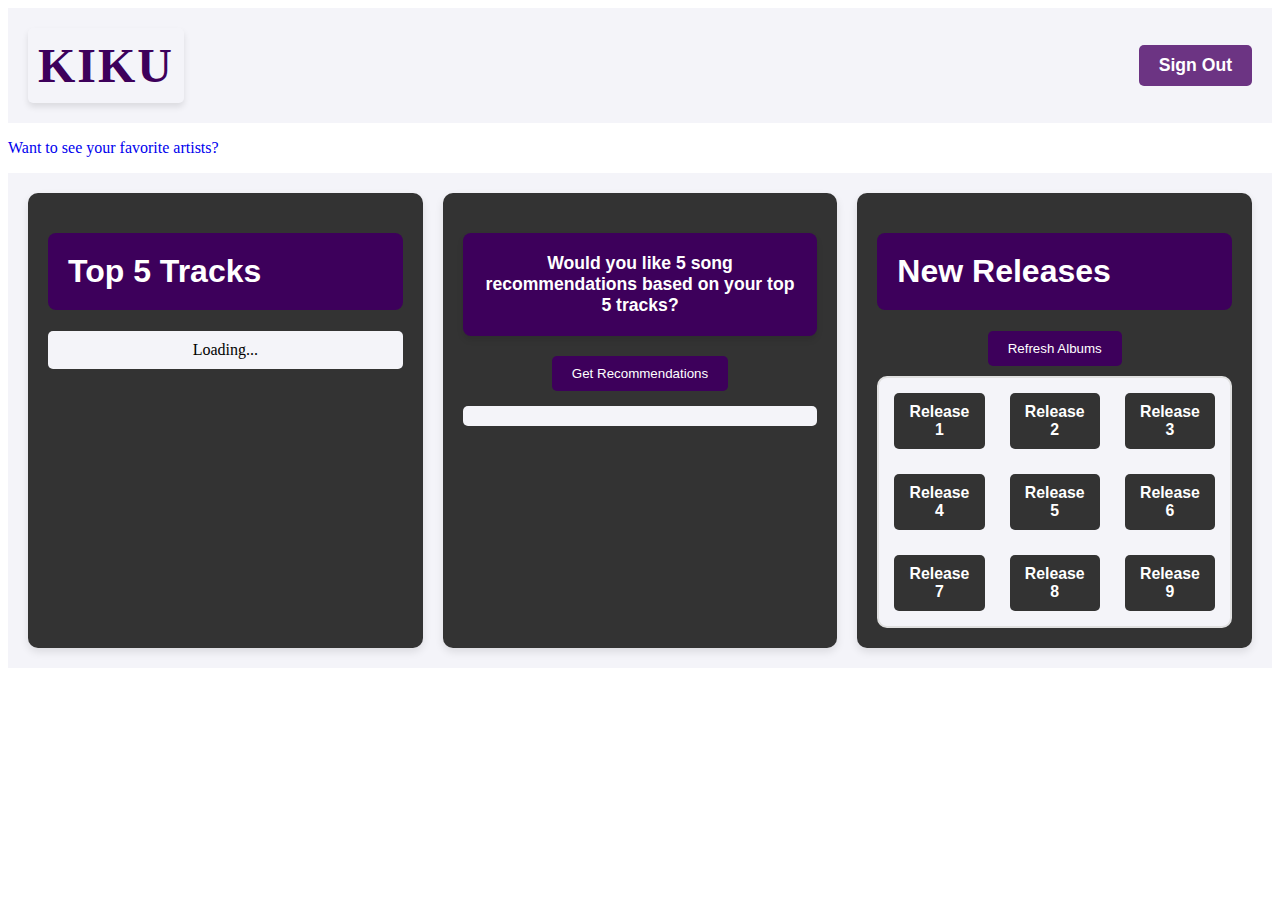
==== homePage.html @ f80cca95 "made changes to similar artist albums and added a button" ====
<!-- home.html -->
<!DOCTYPE html>
<html lang="en">
<head>
    <meta charset="UTF-8">
    <meta name="viewport" content="width=device-width, initial-scale=1.0">
    <title>Kiku</title>
    <link rel="stylesheet" href="style.css">
</head>
<body>
  <div class="header">
   
    <p id="website-name">Kiku</p>
    
    <button id="signout-btn">Sign Out</button>
  </div>
  
  <a href="home.html">
    <p id="concerts"> Want to see your favorite artists?</p>
  </a>
  
  <div id="main-container">
    <div id="tracks-block">
      <h1>Top 5 Tracks</h1>
      <div id="tracks">Loading...</div>
    </div>
  
    <div id="recommendation-block">
      <p id="recommend-text">Would you like 5 song recommendations based on your top 5 tracks?</p>
      <button id="recommend-button" onclick="getRecommendations()">Get Recommendations</button>
      <div id="recommendations"></div>
    </div>
  
    <div id="new-releases-block">
      <h1>New Releases</h1>
      <button id="refresh-albums-button">Refresh Albums</button>
      <div id="output">
        <!-- Example of new release items, each in a paragraph tag -->
        <p>Release 1</p>
        <p>Release 2</p>
        <p>Release 3</p>
        <p>Release 4</p>
        <p>Release 5</p>
        <p>Release 6</p>
        <p>Release 7</p>
        <p>Release 8</p>
        <p>Release 9</p>
        <!-- Add more releases here as needed -->
      </div>
    </div>
  </div>
  

    <script src="index.js" type="module"></script>
</body>
</html>
---- style.css ----
/* Container to hold all blocks */
#main-container {
  display: flex;
  justify-content: space-between;  /* Distribute content evenly */
  flex-wrap: wrap;  /* Allow wrapping on smaller screens */
  gap: 20px;  /* Space between each section */
  padding: 20px;
  background-color: #F4F4F9;
}

/* Style for each block inside the container */
#tracks-block, #recommendation-block, #new-releases-block {
  flex: 1;
  min-width: 300px; /* Minimum width for each block */
  padding: 20px;
  background-color: #333;
  border-radius: 10px;
  box-shadow: 0 4px 8px rgba(0, 0, 0, 0.1);
}

/* Title for each section */
#tracks-block h1, #recommendation-block h1, #new-releases-block h1, #recommendation-block p {
  background-color: #3D005B; /* Dark purple background to match theme */
  padding: 20px;
  border-radius: 8px;
  color: #FFFFFF; /* White text for readability */
  font-family: Arial, sans-serif;
  margin-top: 20px;
}

/* Style for the tracks list */
#tracks {
  padding: 10px;
  background-color: #F4F4F9;
  border-radius: 5px;
  text-align: center;
}

#tracks .track-item {
  font-family: Arial, sans-serif;
  font-weight: 600;
  display: flex;
  align-items: center;
  margin-bottom: 10px;
  padding: 10px 0;
  color: #3D005B; 
  border-bottom: 1px solid #6C3483; /* Optional divider color */
}

.track-number {
  font-size: 2em;
  font-weight: bold;
  color: #333; 
  width: 30px;
  text-align: center;
  margin-right: 15px;
}

/* Style for the album images */
.album-image {
  width: 40px;  /* Smaller width */
  height: 40px; /* Smaller height */
  margin-right: 10px; /* Space between the image and the track info */
  object-fit: cover;  /* Ensures the image keeps its aspect ratio */
}


/* Style for the recommendation block */
#recommendation-block p {
  font-size: 1.1em;
  color: #fff;
  text-align: center;
}

#recommend-text {
  font-size: 1.2em; 
  font-weight: bold; 
  text-align: center;  
  margin: 20px 0;  
  padding: 10px;  
  background-color: #3D005B; 
  border-radius: 5px;  
  box-shadow: 0 4px 6px rgba(0, 0, 0, 0.1); 
}

#recommend-button {
  display: block;
  margin: 10px auto;
  padding: 10px 20px;
  background-color: #3D005B;
  color: white;
  border: none;
  border-radius: 5px;
  cursor: pointer;
}

#recommend-button:hover {
  background-color: #5C0063;
}

#refresh-albums-button{
  display: block;
  margin: 10px auto;
  padding: 10px 20px;
  background-color: #3D005B;
  color: white;
  border: none;
  border-radius: 5px;
  cursor: pointer;
}

#recommend-button:hover {
  background-color: #5C0063;
}


#recommendations {
  margin-top: 15px;
  background-color: #F4F4F9;
  padding: 10px;
  border-radius: 5px;
  text-align: center;
}

#recommendations .recommendation-item {
  display: flex;
  align-items: center;
  margin-bottom: 10px;
  padding: 10px 0;
  border-bottom: 1px solid #6C3483; /* Optional divider color */
}

.recommendation-number {
  font-size: 2em;
  font-weight: bold;
  color: #333; /* Bright green for recommendation numbers */
  width: 30px;
  text-align: center;
  margin-right: 15px;
}

.recommendation-info {
  font-size: 1.2em;
  font-weight: bold;
  color: #3D005B; /* Adjust the color of the text */
}

/* Style for the new releases section */
#output {
  background-color: #F4F4F9;
  border: 2px solid #E0E0E0;
  border-radius: 10px;
  padding: 10px;
  text-align: center;
  font-size: 1.1em;
  color: #3D005B;
  
  /* Use Flexbox to arrange items */
  display: flex;
  flex-wrap: wrap;
  justify-content: space-evenly;
  gap: 15px; /* Adds space between items */
}

/* Style individual new releases */
#output p {
  font-family: Arial, sans-serif;
  font-size: 0.9em;  /* Smaller font size */
  color: #fff;
  margin: 5px;  /* Reduced margin for a tighter layout */
  font-weight: bold;
  
  /* Each release will take up one-third of the container width */
  flex-basis: calc(33.33% - 20px);  /* Adjusted for spacing between items */
  box-sizing: border-box;
  text-align: center;
  padding: 10px;
  border-radius: 5px;  /* Optional: rounded corners for each item */
  background-color: #333;  /* Background color for each release */
}

/* Optional: Style the album image within each release item */
#output img {
  width: 80%;  /* Makes the image smaller */
  height: auto;
  object-fit: cover;  /* Ensure the image covers the area */
  border-radius: 5px;  /* Optional: rounded corners for images */
  margin-bottom: 10px;  /* Adds space between the image and the text */
}

/* Style for the sign-out button */
/* Style for the header container */
.header {
  display: flex;               /* Set display to flex to align items in a row */
  justify-content: space-between;  /* Space out items - pushes the sign out button to the right */
  align-items: center;         /* Vertically center items */
  padding: 20px;               /* Padding around the header */
  background-color: #F4F4F9;   /* Background color for the header */
}

/* Style for the website name */
#website-name {
  font-size: 3em;  
  font-weight: bold;
  color: #3D005B;
  text-transform: uppercase;
  letter-spacing: 2px;
  margin: 0;   /* Remove margin */
}

/* Style for the sign out button */
#signout-btn {
  font-size: 1.1em;
  font-weight: bold;
  color: #fff;
  background-color: #6C3483; /* Purple button */
  border: none;
  padding: 10px 20px;
  border-radius: 5px;
  cursor: pointer;
}

#signout-btn:hover {
  background-color: #6C3483;  /* Lighter purple on hover */
}

#signout-btn:focus {
  outline: none;  /* Remove default outline when focused */
}


#website-name {
  font-size: 3em;  
  font-weight: bold;
  color: #3D005B;
  text-transform: uppercase;
  letter-spacing: 2px;
  margin: 0;
  text-align: left;
  padding: 10px;
  background-color: #F4F4F9;
  border-radius: 5px;
  box-shadow: 0 4px 6px rgba(0, 0, 0, 0.1);
  cursor: pointer;  
  text-decoration: none; 
}

a {
  text-decoration: none;  
}

#website-name:hover {
  color: #6C3483;  
  cursor: pointer; 
}
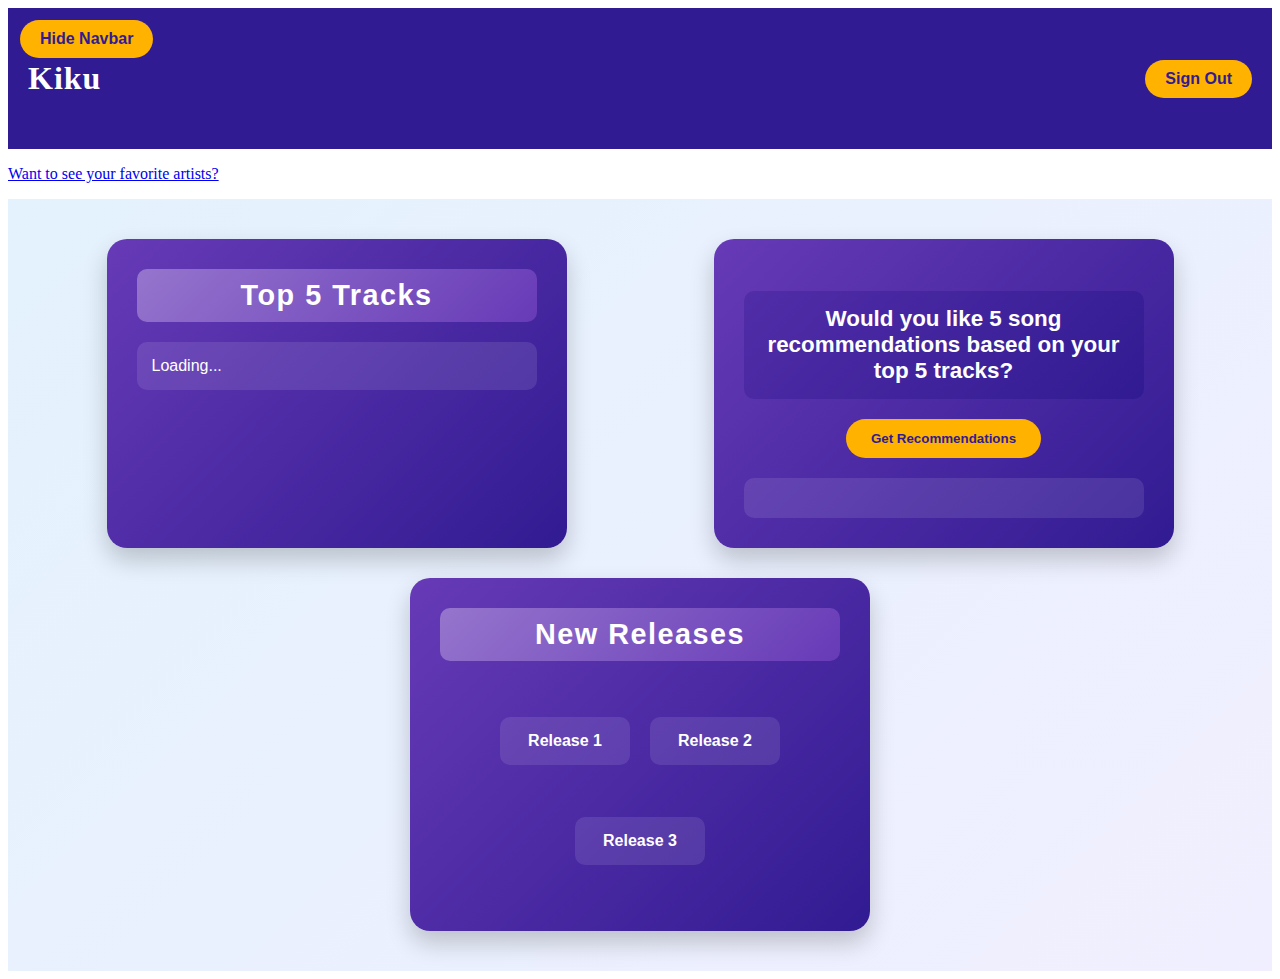
==== commit 0f178cc7: "css/navbar completed" ====
--- a/homePage.html
+++ b/homePage.html
@@ -1,22 +1,23 @@
-<!-- home.html -->
 <!DOCTYPE html>
 <html lang="en">
 <head>
     <meta charset="UTF-8">
     <meta name="viewport" content="width=device-width, initial-scale=1.0">
-    <title>Kiku</title>
+    <title>Your Spotify Top Tracks</title>
     <link rel="stylesheet" href="style.css">
 </head>
 <body>
-  <div class="header">
-   
+  <!-- Navbar with toggle functionality -->
+  <div id="navbar" class="header">
     <p id="website-name">Kiku</p>
-    
     <button id="signout-btn">Sign Out</button>
   </div>
   
+  <!-- Toggle button for the navbar -->
+  <button id="toggle-navbar-btn">Hide Navbar</button>
+
   <a href="home.html">
-    <p id="concerts"> Want to see your favorite artists?</p>
+    <p id="concerts">Want to see your favorite artists?</p>
   </a>
   
   <div id="main-container">
@@ -33,24 +34,14 @@
   
     <div id="new-releases-block">
       <h1>New Releases</h1>
-      <button id="refresh-albums-button">Refresh Albums</button>
       <div id="output">
-        <!-- Example of new release items, each in a paragraph tag -->
         <p>Release 1</p>
         <p>Release 2</p>
         <p>Release 3</p>
-        <p>Release 4</p>
-        <p>Release 5</p>
-        <p>Release 6</p>
-        <p>Release 7</p>
-        <p>Release 8</p>
-        <p>Release 9</p>
-        <!-- Add more releases here as needed -->
       </div>
     </div>
   </div>
-  
 
-    <script src="index.js" type="module"></script>
+  <script src="index.js" type="module"></script>
 </body>
 </html>
--- a/style.css
+++ b/style.css
@@ -1,259 +1,197 @@
-/* Container to hold all blocks */
+/* Main Container */
 #main-container {
   display: flex;
-  justify-content: space-between;  /* Distribute content evenly */
-  flex-wrap: wrap;  /* Allow wrapping on smaller screens */
-  gap: 20px;  /* Space between each section */
-  padding: 20px;
-  background-color: #F4F4F9;
+  justify-content: space-around;
+  flex-wrap: wrap;
+  gap: 30px;
+  padding: 40px;
+  background: linear-gradient(135deg, #E3F2FD, #F1EFFF); /* Light gradient background */
 }
 
-/* Style for each block inside the container */
+/* Card Style for each section */
 #tracks-block, #recommendation-block, #new-releases-block {
   flex: 1;
-  min-width: 300px; /* Minimum width for each block */
-  padding: 20px;
-  background-color: #333;
-  border-radius: 10px;
-  box-shadow: 0 4px 8px rgba(0, 0, 0, 0.1);
+  min-width: 320px;
+  max-width: 400px;
+  padding: 30px;
+  background: linear-gradient(135deg, #673AB7, #311B92); /* Deep gradient background */
+  border-radius: 20px;
+  box-shadow: 0 12px 24px rgba(0, 0, 0, 0.2);
+  color: #FFFFFF;
+  font-family: 'Poppins', sans-serif; /* Modern font choice */
+  transition: transform 0.3s ease;
 }
 
-/* Title for each section */
-#tracks-block h1, #recommendation-block h1, #new-releases-block h1, #recommendation-block p {
-  background-color: #3D005B; /* Dark purple background to match theme */
-  padding: 20px;
-  border-radius: 8px;
-  color: #FFFFFF; /* White text for readability */
-  font-family: Arial, sans-serif;
-  margin-top: 20px;
+#tracks-block:hover, #recommendation-block:hover, #new-releases-block:hover {
+  transform: scale(1.05); /* Slightly enlarge on hover */
 }
 
-/* Style for the tracks list */
+/* Titles */
+#tracks-block h1, #recommendation-block h1, #new-releases-block h1 {
+  text-align: center;
+  font-size: 1.8em;
+  margin-top: 0;
+  margin-bottom: 20px;
+  color: #FFF;
+  font-weight: bold;
+  letter-spacing: 1.5px;
+  padding: 10px 0;
+  background: linear-gradient(135deg, #9575CD, #673AB7);
+  border-radius: 10px;
+}
+
+/* Tracks List */
 #tracks {
-  padding: 10px;
-  background-color: #F4F4F9;
-  border-radius: 5px;
-  text-align: center;
+  padding: 15px;
+  background-color: rgba(255, 255, 255, 0.1); /* Slightly transparent background */
+  border-radius: 10px;
 }
 
 #tracks .track-item {
-  font-family: Arial, sans-serif;
-  font-weight: 600;
   display: flex;
   align-items: center;
   margin-bottom: 10px;
-  padding: 10px 0;
-  color: #3D005B; 
-  border-bottom: 1px solid #6C3483; /* Optional divider color */
+  padding: 15px;
+  color: #FFC107;
+  font-weight: bold;
+  background-color: rgba(255, 255, 255, 0.05); /* Transparent track background */
+  border-radius: 10px;
+  transition: background-color 0.3s ease;
+}
+
+#tracks .track-item:hover {
+  background-color: rgba(255, 255, 255, 0.15);
 }
 
 .track-number {
-  font-size: 2em;
+  font-size: 1.8em;
   font-weight: bold;
-  color: #333; 
-  width: 30px;
+  width: 40px;
   text-align: center;
-  margin-right: 15px;
+  margin-right: 20px;
+  color: #FFF;
 }
 
-/* Style for the album images */
+/* Album Image */
 .album-image {
-  width: 40px;  /* Smaller width */
-  height: 40px; /* Smaller height */
-  margin-right: 10px; /* Space between the image and the track info */
-  object-fit: cover;  /* Ensures the image keeps its aspect ratio */
+  width: 50px;
+  height: 50px;
+  margin-right: 15px;
+  object-fit: cover;
+  border-radius: 50%; /* Circle images */
+  border: 2px solid #FFC107;
 }
 
-
-/* Style for the recommendation block */
-#recommendation-block p {
-  font-size: 1.1em;
-  color: #fff;
+/* Recommendation Block */
+#recommend-text {
+  font-size: 1.4em;
+  font-weight: bold;
+  padding: 15px;
+  background: linear-gradient(135deg, #512DA8, #311B92);
+  color: #FFF;
   text-align: center;
-}
-
-#recommend-text {
-  font-size: 1.2em; 
-  font-weight: bold; 
-  text-align: center;  
-  margin: 20px 0;  
-  padding: 10px;  
-  background-color: #3D005B; 
-  border-radius: 5px;  
-  box-shadow: 0 4px 6px rgba(0, 0, 0, 0.1); 
+  border-radius: 10px;
+  margin-bottom: 20px;
 }
 
 #recommend-button {
   display: block;
-  margin: 10px auto;
-  padding: 10px 20px;
-  background-color: #3D005B;
-  color: white;
+  width: fit-content;
+  padding: 12px 25px;
+  background: #FFB300;
+  color: #311B92;
+  font-weight: bold;
   border: none;
-  border-radius: 5px;
+  border-radius: 50px;
   cursor: pointer;
+  margin: 0 auto;
+  transition: background-color 0.3s ease;
 }
 
 #recommend-button:hover {
-  background-color: #5C0063;
+  background-color: #FFCA28;
 }
 
-#refresh-albums-button{
-  display: block;
-  margin: 10px auto;
-  padding: 10px 20px;
-  background-color: #3D005B;
-  color: white;
-  border: none;
-  border-radius: 5px;
-  cursor: pointer;
+#recommendations {
+  margin-top: 20px;
+  padding: 20px;
+  background-color: rgba(255, 255, 255, 0.1);
+  border-radius: 10px;
 }
 
-#recommend-button:hover {
-  background-color: #5C0063;
+/* New Releases Section */
+#output {
+  display: flex;
+  flex-wrap: wrap;
+  justify-content: center;
+  gap: 20px;
+  padding: 20px;
 }
 
-
-#recommendations {
-  margin-top: 15px;
-  background-color: #F4F4F9;
-  padding: 10px;
-  border-radius: 5px;
+#output p {
+  flex-basis: calc(33.33% - 20px);
+  padding: 15px;
+  border-radius: 10px;
+  background: rgba(255, 255, 255, 0.1);
+  color: #FFF;
+  font-weight: bold;
   text-align: center;
+  transition: transform 0.3s ease;
 }
 
-#recommendations .recommendation-item {
-  display: flex;
-  align-items: center;
-  margin-bottom: 10px;
-  padding: 10px 0;
-  border-bottom: 1px solid #6C3483; /* Optional divider color */
+#output p:hover {
+  transform: scale(1.05);
 }
 
-.recommendation-number {
+/* Header and Sign-out Button */
+.header {
+  display: flex;
+  justify-content: space-between;
+  align-items: center;
+  padding: 20px;
+  background-color: #311B92;
+}
+
+#website-name {
   font-size: 2em;
   font-weight: bold;
-  color: #333; /* Bright green for recommendation numbers */
-  width: 30px;
-  text-align: center;
-  margin-right: 15px;
+  color: #FFF;
+  letter-spacing: 1px;
 }
 
-.recommendation-info {
-  font-size: 1.2em;
-  font-weight: bold;
-  color: #3D005B; /* Adjust the color of the text */
-}
-
-/* Style for the new releases section */
-#output {
-  background-color: #F4F4F9;
-  border: 2px solid #E0E0E0;
-  border-radius: 10px;
-  padding: 10px;
-  text-align: center;
-  font-size: 1.1em;
-  color: #3D005B;
-  
-  /* Use Flexbox to arrange items */
-  display: flex;
-  flex-wrap: wrap;
-  justify-content: space-evenly;
-  gap: 15px; /* Adds space between items */
-}
-
-/* Style individual new releases */
-#output p {
-  font-family: Arial, sans-serif;
-  font-size: 0.9em;  /* Smaller font size */
-  color: #fff;
-  margin: 5px;  /* Reduced margin for a tighter layout */
-  font-weight: bold;
-  
-  /* Each release will take up one-third of the container width */
-  flex-basis: calc(33.33% - 20px);  /* Adjusted for spacing between items */
-  box-sizing: border-box;
-  text-align: center;
-  padding: 10px;
-  border-radius: 5px;  /* Optional: rounded corners for each item */
-  background-color: #333;  /* Background color for each release */
-}
-
-/* Optional: Style the album image within each release item */
-#output img {
-  width: 80%;  /* Makes the image smaller */
-  height: auto;
-  object-fit: cover;  /* Ensure the image covers the area */
-  border-radius: 5px;  /* Optional: rounded corners for images */
-  margin-bottom: 10px;  /* Adds space between the image and the text */
-}
-
-/* Style for the sign-out button */
-/* Style for the header container */
-.header {
-  display: flex;               /* Set display to flex to align items in a row */
-  justify-content: space-between;  /* Space out items - pushes the sign out button to the right */
-  align-items: center;         /* Vertically center items */
-  padding: 20px;               /* Padding around the header */
-  background-color: #F4F4F9;   /* Background color for the header */
-}
-
-/* Style for the website name */
-#website-name {
-  font-size: 3em;  
-  font-weight: bold;
-  color: #3D005B;
-  text-transform: uppercase;
-  letter-spacing: 2px;
-  margin: 0;   /* Remove margin */
-}
-
-/* Style for the sign out button */
 #signout-btn {
-  font-size: 1.1em;
-  font-weight: bold;
-  color: #fff;
-  background-color: #6C3483; /* Purple button */
+  font-size: 1em;
+  color: #311B92;
+  background-color: #FFB300;
   border: none;
   padding: 10px 20px;
-  border-radius: 5px;
+  border-radius: 50px;
+  font-weight: bold;
   cursor: pointer;
+  transition: background-color 0.3s ease;
 }
 
 #signout-btn:hover {
-  background-color: #6C3483;  /* Lighter purple on hover */
+  background-color: #FFCA28;
 }
 
-#signout-btn:focus {
-  outline: none;  /* Remove default outline when focused */
+/* Toggle Navbar Button */
+#toggle-navbar-btn {
+  position: fixed;
+  top: 20px; /* Position near the top */
+  left: 20px; /* Position near the left */
+  z-index: 1001;
+  font-size: 1em;
+  color: #311B92;
+  background-color: #FFB300;
+  border: none;
+  padding: 10px 20px;
+  border-radius: 50px;
+  font-weight: bold;
+  cursor: pointer;
+  transition: background-color 0.3s ease;
 }
 
-
-#website-name {
-  font-size: 3em;  
-  font-weight: bold;
-  color: #3D005B;
-  text-transform: uppercase;
-  letter-spacing: 2px;
-  margin: 0;
-  text-align: left;
-  padding: 10px;
-  background-color: #F4F4F9;
-  border-radius: 5px;
-  box-shadow: 0 4px 6px rgba(0, 0, 0, 0.1);
-  cursor: pointer;  
-  text-decoration: none; 
+#toggle-navbar-btn:hover {
+  background-color: #FFCA28;
 }
-
-a {
-  text-decoration: none;  
-}
-
-#website-name:hover {
-  color: #6C3483;  
-  cursor: pointer; 
-}
-
-
-
-
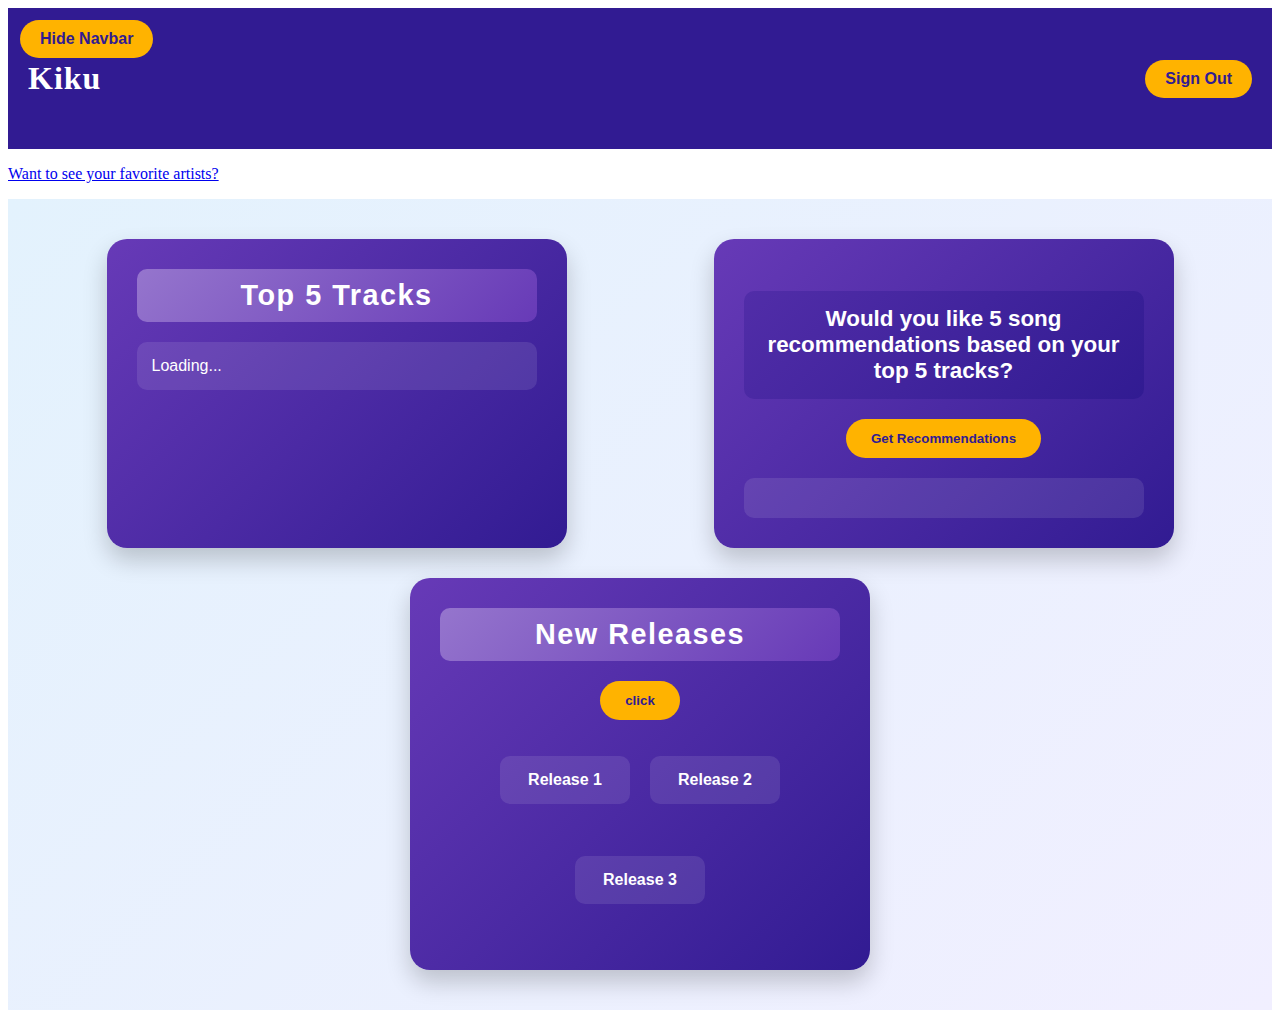
==== commit 89b481ef: "fixing" ====
--- a/homePage.html
+++ b/homePage.html
@@ -34,6 +34,7 @@
   
     <div id="new-releases-block">
       <h1>New Releases</h1>
+      <button id="refresh-albums-button">click</button>
       <div id="output">
         <p>Release 1</p>
         <p>Release 2</p>
--- a/style.css
+++ b/style.css
@@ -112,6 +112,24 @@
   background-color: #FFCA28;
 }
 
+#refresh-albums-button {
+  display: block;
+  width: fit-content;
+  padding: 12px 25px;
+  background: #FFB300;
+  color: #311B92;
+  font-weight: bold;
+  border: none;
+  border-radius: 50px;
+  cursor: pointer;
+  margin: 0 auto;
+  transition: background-color 0.3s ease;
+}
+
+#refresh-albums-button:hover {
+  background-color: #FFCA28;
+}
+
 #recommendations {
   margin-top: 20px;
   padding: 20px;
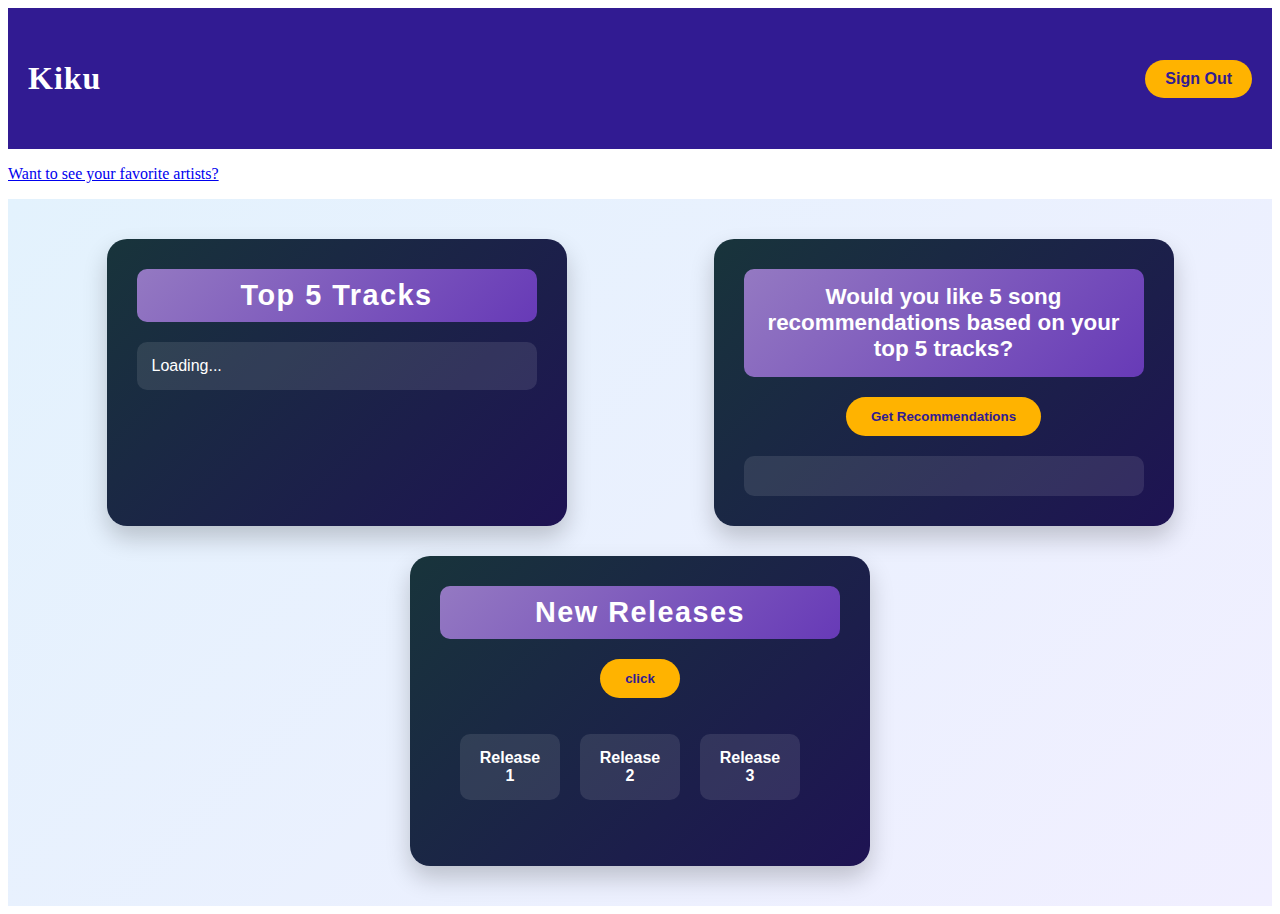
==== commit edde0e1d: "changing colors in css" ====
--- a/homePage.html
+++ b/homePage.html
@@ -14,7 +14,6 @@
   </div>
   
   <!-- Toggle button for the navbar -->
-  <button id="toggle-navbar-btn">Hide Navbar</button>
 
   <a href="home.html">
     <p id="concerts">Want to see your favorite artists?</p>
--- a/style.css
+++ b/style.css
@@ -14,7 +14,7 @@
   min-width: 320px;
   max-width: 400px;
   padding: 30px;
-  background: linear-gradient(135deg, #673AB7, #311B92); /* Deep gradient background */
+  background: linear-gradient(135deg, #18343b, #1e1353); /* Deep gradient background */
   border-radius: 20px;
   box-shadow: 0 12px 24px rgba(0, 0, 0, 0.2);
   color: #FFFFFF;
@@ -36,7 +36,7 @@
   font-weight: bold;
   letter-spacing: 1.5px;
   padding: 10px 0;
-  background: linear-gradient(135deg, #9575CD, #673AB7);
+  background: linear-gradient(135deg, #9479c2, #673AB7);
   border-radius: 10px;
 }
 
@@ -71,6 +71,8 @@
   margin-right: 20px;
   color: #FFF;
 }
+
+
 
 /* Album Image */
 .album-image {
@@ -87,10 +89,11 @@
   font-size: 1.4em;
   font-weight: bold;
   padding: 15px;
-  background: linear-gradient(135deg, #512DA8, #311B92);
-  color: #FFF;
-  text-align: center;
-  border-radius: 10px;
+  background: linear-gradient(135deg, #9479c2, #673AB7);
+  color: #FFF;
+  text-align: center;
+  border-radius: 10px;
+  margin-top: 0;
   margin-bottom: 20px;
 }
 
@@ -139,15 +142,19 @@
 
 /* New Releases Section */
 #output {
-  display: flex;
-  flex-wrap: wrap;
-  justify-content: center;
-  gap: 20px;
-  padding: 20px;
+  display: flex; /* Use Flexbox to arrange items horizontally */
+  flex-direction: row; /* Ensure the items are in a row */
+  justify-content: flex-start; /* Align items to the left, you can change this to center or space-between if needed */
+  gap: 20px; /* Optional: Adds space between items */
+  overflow-x: auto; /* Optional: Adds horizontal scrolling if there are too many items to fit */
+  padding: 20px; /* Optional: Adds padding around the container */
+  height: auto;
+  width: auto;
 }
 
 #output p {
   flex-basis: calc(33.33% - 20px);
+  box-sizing: border-box;
   padding: 15px;
   border-radius: 10px;
   background: rgba(255, 255, 255, 0.1);
@@ -192,24 +199,3 @@
 #signout-btn:hover {
   background-color: #FFCA28;
 }
-
-/* Toggle Navbar Button */
-#toggle-navbar-btn {
-  position: fixed;
-  top: 20px; /* Position near the top */
-  left: 20px; /* Position near the left */
-  z-index: 1001;
-  font-size: 1em;
-  color: #311B92;
-  background-color: #FFB300;
-  border: none;
-  padding: 10px 20px;
-  border-radius: 50px;
-  font-weight: bold;
-  cursor: pointer;
-  transition: background-color 0.3s ease;
-}
-
-#toggle-navbar-btn:hover {
-  background-color: #FFCA28;
-}
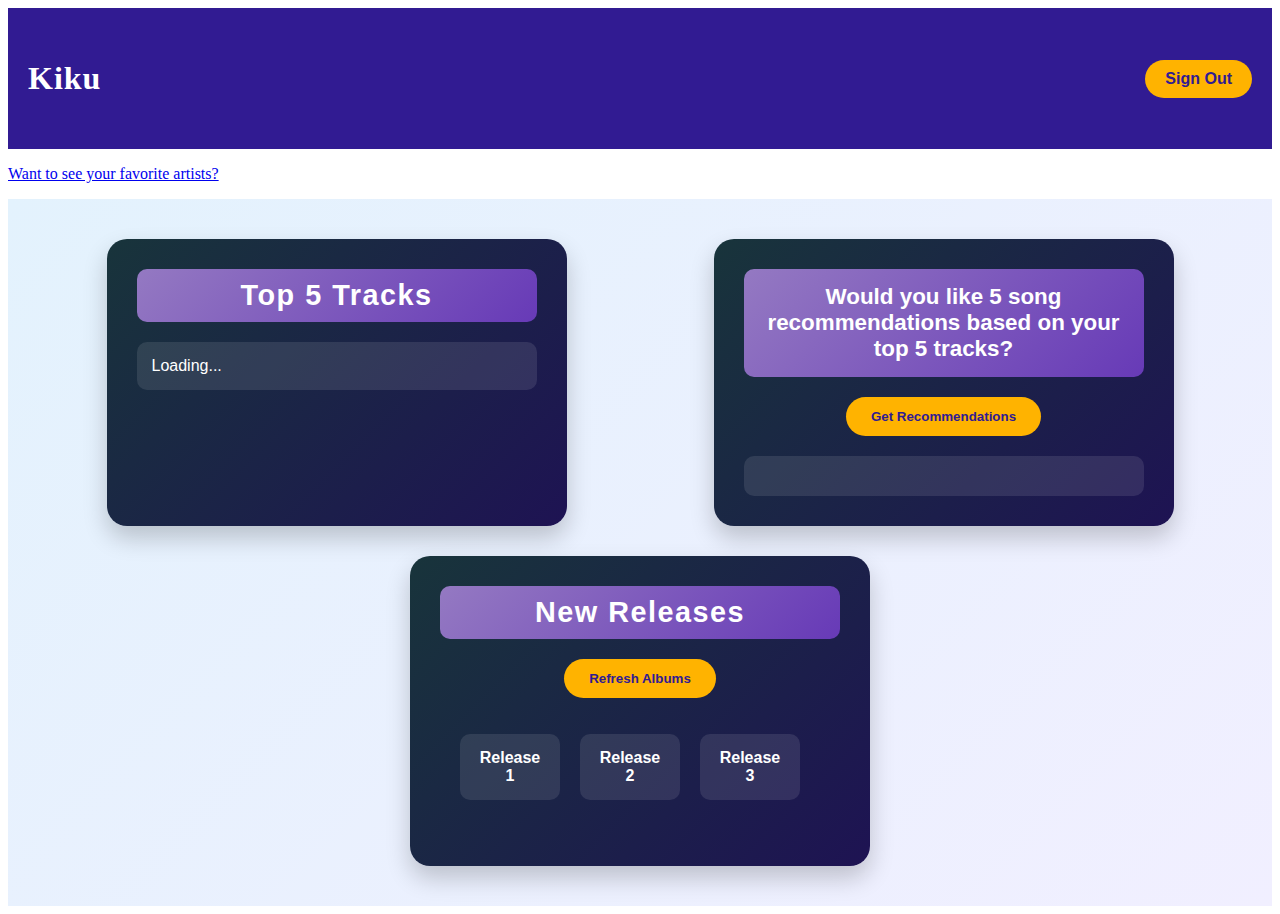
==== commit 227ff251: "change name of button" ====
--- a/homePage.html
+++ b/homePage.html
@@ -33,7 +33,7 @@
   
     <div id="new-releases-block">
       <h1>New Releases</h1>
-      <button id="refresh-albums-button">click</button>
+      <button id="refresh-albums-button">Refresh Albums</button>
       <div id="output">
         <p>Release 1</p>
         <p>Release 2</p>
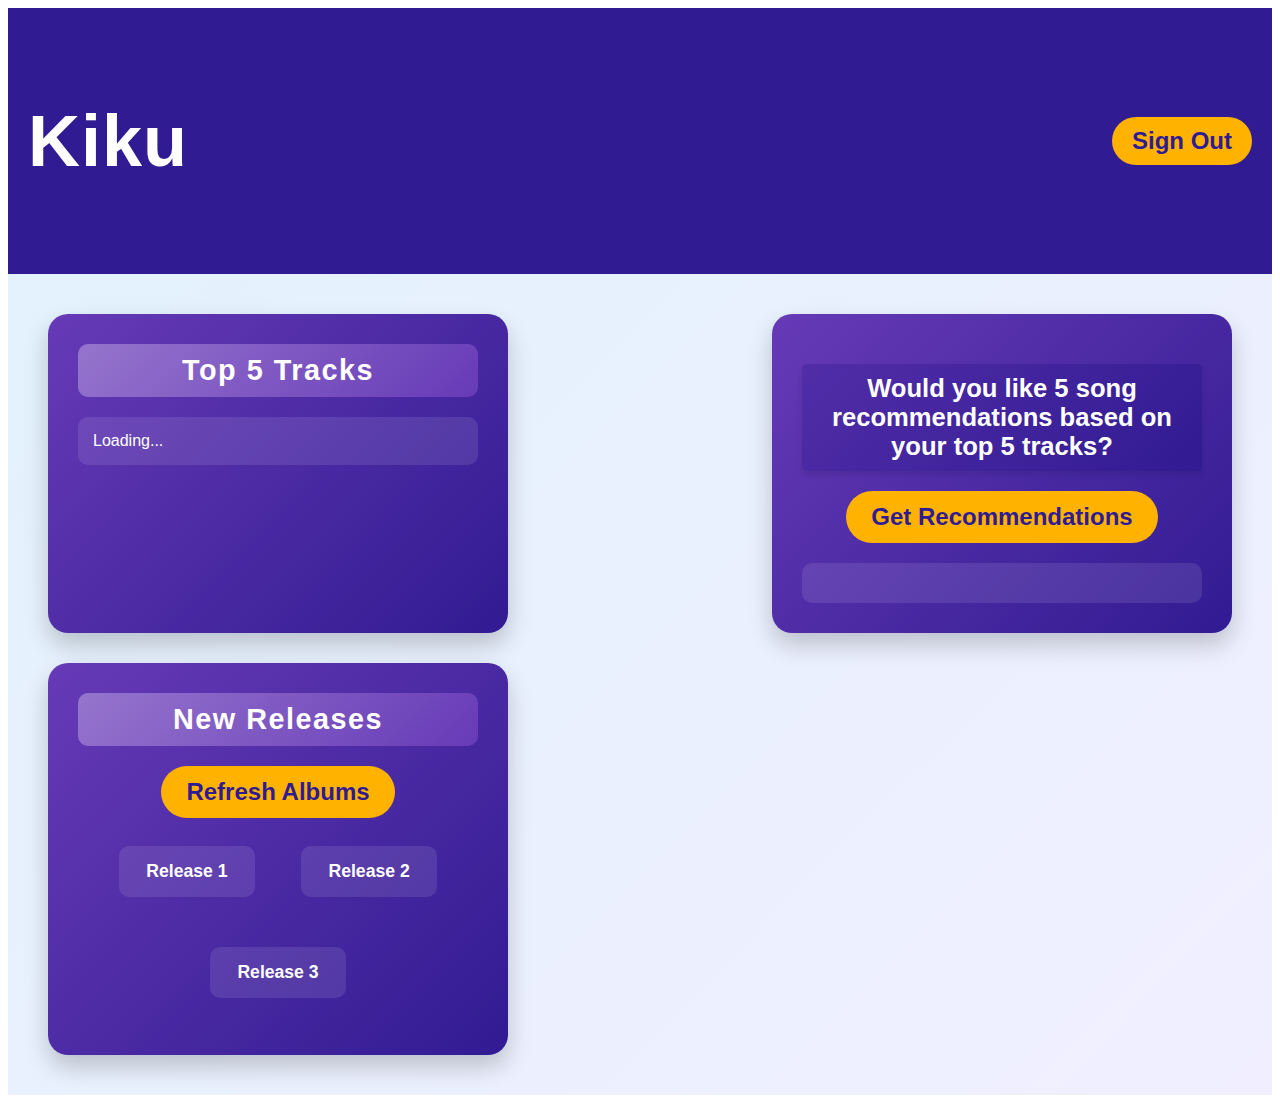
==== commit c5ab3be3: "updated styling" ====
--- a/homePage.html
+++ b/homePage.html
@@ -14,10 +14,11 @@
   </div>
   
   <!-- Toggle button for the navbar -->
+  <!-- <button id="toggle-navbar-btn">Hide Navbar</button> -->
 
-  <a href="home.html">
+ <!-- <a href="home.html">
     <p id="concerts">Want to see your favorite artists?</p>
-  </a>
+  </a>-->
   
   <div id="main-container">
     <div id="tracks-block">
--- a/style.css
+++ b/style.css
@@ -1,7 +1,7 @@
 /* Main Container */
 #main-container {
   display: flex;
-  justify-content: space-around;
+  justify-content: space-between;
   flex-wrap: wrap;
   gap: 30px;
   padding: 40px;
@@ -14,7 +14,7 @@
   min-width: 320px;
   max-width: 400px;
   padding: 30px;
-  background: linear-gradient(135deg, #18343b, #1e1353); /* Deep gradient background */
+  background: linear-gradient(135deg, #673AB7, #311B92); /* Deep gradient background */
   border-radius: 20px;
   box-shadow: 0 12px 24px rgba(0, 0, 0, 0.2);
   color: #FFFFFF;
@@ -36,7 +36,7 @@
   font-weight: bold;
   letter-spacing: 1.5px;
   padding: 10px 0;
-  background: linear-gradient(135deg, #9479c2, #673AB7);
+  background: linear-gradient(135deg, #9575CD, #673AB7);
   border-radius: 10px;
 }
 
@@ -57,6 +57,7 @@
   background-color: rgba(255, 255, 255, 0.05); /* Transparent track background */
   border-radius: 10px;
   transition: background-color 0.3s ease;
+  font-size: 1.2em;
 }
 
 #tracks .track-item:hover {
@@ -64,15 +65,14 @@
 }
 
 .track-number {
-  font-size: 1.8em;
-  font-weight: bold;
-  width: 40px;
-  text-align: center;
-  margin-right: 20px;
-  color: #FFF;
-}
-
-
+  font-size: 2em;
+  font-weight: bold;
+  color: #333; 
+  width: 30px;
+  text-align: center;
+  margin-right: 15px;
+  color: #FFF;
+}
 
 /* Album Image */
 .album-image {
@@ -85,19 +85,28 @@
 }
 
 /* Recommendation Block */
+
+
+#recommendation-block p {
+  font-size: 1.6em;
+  color: #fff;
+  text-align: center;
+}
+
 #recommend-text {
-  font-size: 1.4em;
-  font-weight: bold;
-  padding: 15px;
-  background: linear-gradient(135deg, #9479c2, #673AB7);
-  color: #FFF;
-  text-align: center;
-  border-radius: 10px;
-  margin-top: 0;
-  margin-bottom: 20px;
+  background: linear-gradient(135deg, #512DA8, #311B92);
+  color: #FFC107;
+  font-weight: bold; 
+  text-align: center;  
+  margin: 20px 0;  
+  padding: 10px;  
+  background-color: #3D005B; 
+  border-radius: 5px;  
+  box-shadow: 0 4px 6px rgba(0, 0, 0, 0.1);
 }
 
 #recommend-button {
+  font-size: 1.5em;
   display: block;
   width: fit-content;
   padding: 12px 25px;
@@ -127,6 +136,7 @@
   cursor: pointer;
   margin: 0 auto;
   transition: background-color 0.3s ease;
+  font-size: 1.5em;
 }
 
 #refresh-albums-button:hover {
@@ -138,23 +148,56 @@
   padding: 20px;
   background-color: rgba(255, 255, 255, 0.1);
   border-radius: 10px;
-}
+  text-align: center;
+}
+
+#recommendations .recommendation-item {
+  display: flex;
+  align-items: center;
+  margin-bottom: 10px;
+  padding: 10px 0;
+  border-bottom: 1px solid #6C3483; /* Optional divider color */
+}
+
+.recommendation-number {
+  font-size: 2em;
+  font-weight: bold;
+  color: #fff; 
+  width: 30px;
+  text-align: center;
+  margin-right: 15px;
+}
+
+.recommendation-info {
+  font-family: Arial, sans-serif;
+  font-size: 1.2em;
+  font-weight: bold;
+  color: #FFB300; /* Adjust the color of the text */
+}
+
 
 /* New Releases Section */
 #output {
-  display: flex; /* Use Flexbox to arrange items horizontally */
-  flex-direction: row; /* Ensure the items are in a row */
-  justify-content: flex-start; /* Align items to the left, you can change this to center or space-between if needed */
-  gap: 20px; /* Optional: Adds space between items */
-  overflow-x: auto; /* Optional: Adds horizontal scrolling if there are too many items to fit */
-  padding: 20px; /* Optional: Adds padding around the container */
-  height: auto;
-  width: auto;
+  font-family: Arial, sans-serif;
+  display: flex;
+  flex-wrap: wrap;
+  justify-content: center;
+  gap: 20px;
+  padding: 20px;
+  border-radius: 10px;
+  padding: 10px;
+  text-align: center;
+  font-size: 1.1em;
+
+    /* Use Flexbox to arrange items */
+    display: flex;
+    flex-wrap: wrap;
+    justify-content: space-evenly;
+    gap: 15px; /* Adds space between items */
 }
 
 #output p {
   flex-basis: calc(33.33% - 20px);
-  box-sizing: border-box;
   padding: 15px;
   border-radius: 10px;
   background: rgba(255, 255, 255, 0.1);
@@ -178,13 +221,36 @@
 }
 
 #website-name {
-  font-size: 2em;
+  font-family: Arial, sans-serif;
+  font-weight: bold;
+  font-size: 4.5em;
   font-weight: bold;
   color: #FFF;
   letter-spacing: 1px;
 }
 
 #signout-btn {
+  font-size: 1.5em;
+  color: #311B92;
+  background-color: #FFB300;
+  border: none;
+  padding: 10px 20px;
+  border-radius: 50px;
+  font-weight: bold;
+  cursor: pointer;
+  transition: background-color 0.3s ease;
+}
+
+#signout-btn:hover {
+  background-color: #FFCA28;
+}
+
+/* Toggle Navbar Button */
+#toggle-navbar-btn {
+  position: fixed;
+  top: 20px; /* Position near the top */
+  left: 20px; /* Position near the left */
+  z-index: 1001;
   font-size: 1em;
   color: #311B92;
   background-color: #FFB300;
@@ -196,6 +262,6 @@
   transition: background-color 0.3s ease;
 }
 
-#signout-btn:hover {
-  background-color: #FFCA28;
-}
+#toggle-navbar-btn:hover {
+  background-color: #FFCA28;
+}
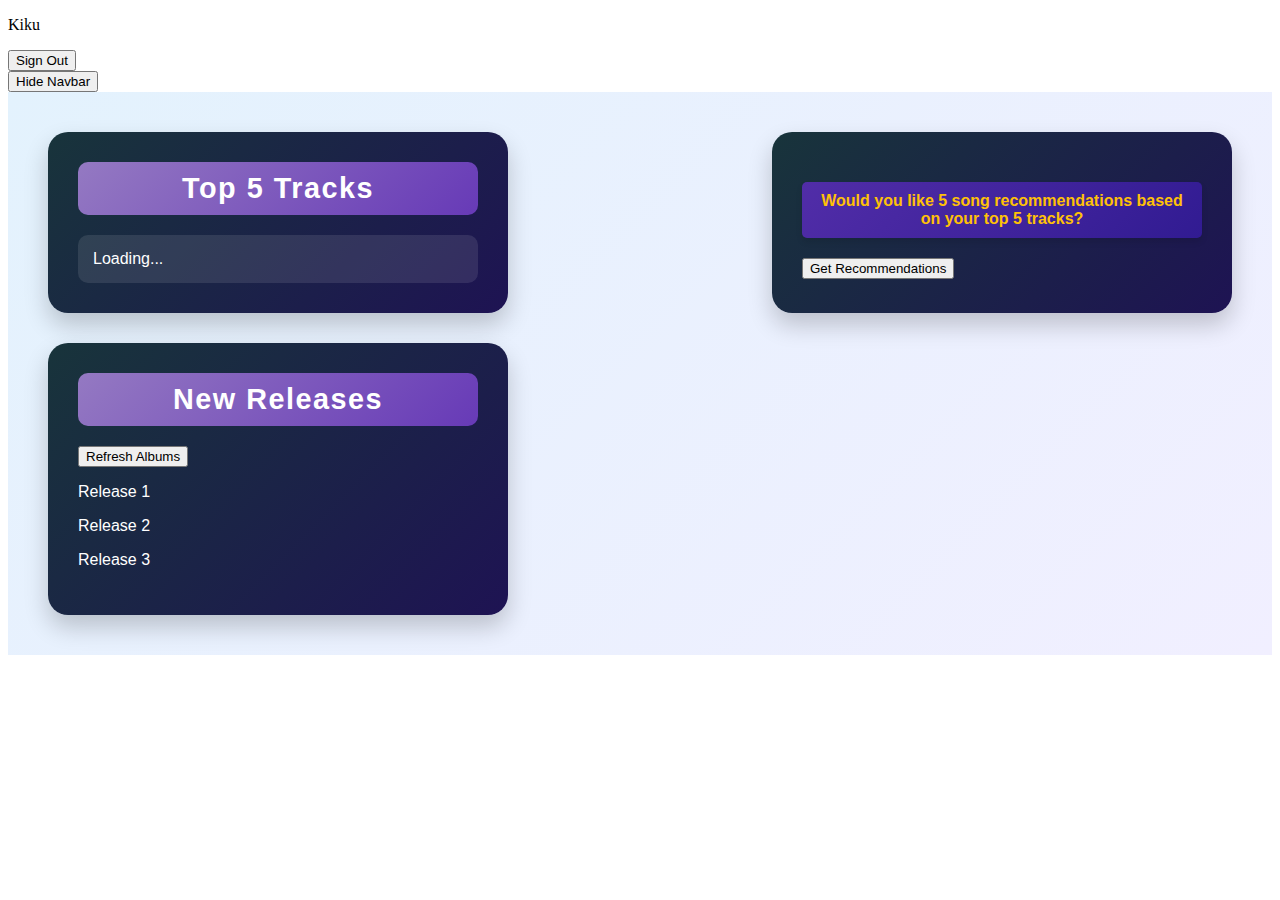
==== commit 2a86c84d: "Merge branch 'new-releases' of https://github.com/PAP-2024-Fall-L4-G3/final-project-PSAE into new-re" ====
--- a/homePage.html
+++ b/homePage.html
@@ -14,7 +14,7 @@
   </div>
   
   <!-- Toggle button for the navbar -->
-  <!-- <button id="toggle-navbar-btn">Hide Navbar</button> -->
+  <button id="toggle-navbar-btn">Hide Navbar</button>
 
  <!-- <a href="home.html">
     <p id="concerts">Want to see your favorite artists?</p>
--- a/style.css
+++ b/style.css
@@ -14,7 +14,7 @@
   min-width: 320px;
   max-width: 400px;
   padding: 30px;
-  background: linear-gradient(135deg, #673AB7, #311B92); /* Deep gradient background */
+  background: linear-gradient(135deg, #18343b, #1e1353); /* Deep gradient background */
   border-radius: 20px;
   box-shadow: 0 12px 24px rgba(0, 0, 0, 0.2);
   color: #FFFFFF;
@@ -36,7 +36,7 @@
   font-weight: bold;
   letter-spacing: 1.5px;
   padding: 10px 0;
-  background: linear-gradient(135deg, #9575CD, #673AB7);
+  background: linear-gradient(135deg, #9479c2, #673AB7);
   border-radius: 10px;
 }
 
@@ -73,6 +73,8 @@
   margin-right: 15px;
   color: #FFF;
 }
+
+
 
 /* Album Image */
 .album-image {
@@ -85,6 +87,7 @@
 }
 
 /* Recommendation Block */
+<<<<<<< HEAD
 
 
 #recommendation-block p {
@@ -103,6 +106,18 @@
   background-color: #3D005B; 
   border-radius: 5px;  
   box-shadow: 0 4px 6px rgba(0, 0, 0, 0.1);
+=======
+#recommend-text {
+  font-size: 1.4em;
+  font-weight: bold;
+  padding: 15px;
+  background: linear-gradient(135deg, #9479c2, #673AB7);
+  color: #FFF;
+  text-align: center;
+  border-radius: 10px;
+  margin-top: 0;
+  margin-bottom: 20px;
+>>>>>>> 227ff251b4e780d606ce9a4b8b5f12092d9234f1
 }
 
 #recommend-button {
@@ -178,6 +193,7 @@
 
 /* New Releases Section */
 #output {
+<<<<<<< HEAD
   font-family: Arial, sans-serif;
   display: flex;
   flex-wrap: wrap;
@@ -194,10 +210,21 @@
     flex-wrap: wrap;
     justify-content: space-evenly;
     gap: 15px; /* Adds space between items */
+=======
+  display: flex; /* Use Flexbox to arrange items horizontally */
+  flex-direction: row; /* Ensure the items are in a row */
+  justify-content: flex-start; /* Align items to the left, you can change this to center or space-between if needed */
+  gap: 20px; /* Optional: Adds space between items */
+  overflow-x: auto; /* Optional: Adds horizontal scrolling if there are too many items to fit */
+  padding: 20px; /* Optional: Adds padding around the container */
+  height: auto;
+  width: auto;
+>>>>>>> 227ff251b4e780d606ce9a4b8b5f12092d9234f1
 }
 
 #output p {
   flex-basis: calc(33.33% - 20px);
+  box-sizing: border-box;
   padding: 15px;
   border-radius: 10px;
   background: rgba(255, 255, 255, 0.1);
@@ -244,24 +271,3 @@
 #signout-btn:hover {
   background-color: #FFCA28;
 }
-
-/* Toggle Navbar Button */
-#toggle-navbar-btn {
-  position: fixed;
-  top: 20px; /* Position near the top */
-  left: 20px; /* Position near the left */
-  z-index: 1001;
-  font-size: 1em;
-  color: #311B92;
-  background-color: #FFB300;
-  border: none;
-  padding: 10px 20px;
-  border-radius: 50px;
-  font-weight: bold;
-  cursor: pointer;
-  transition: background-color 0.3s ease;
-}
-
-#toggle-navbar-btn:hover {
-  background-color: #FFCA28;
-}
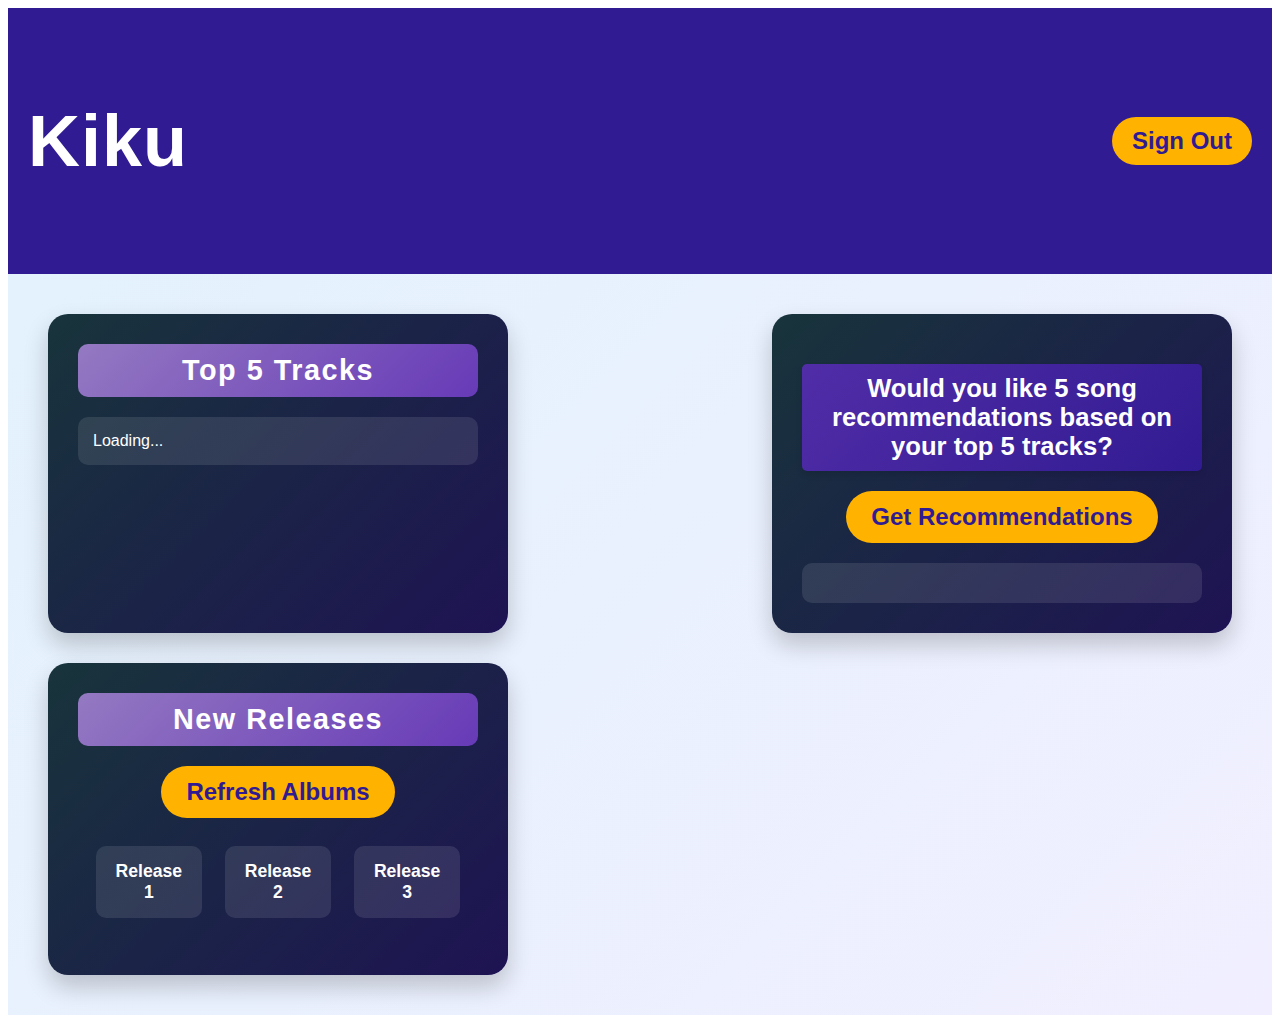
==== commit 4364c2ad: "fixing changes" ====
--- a/homePage.html
+++ b/homePage.html
@@ -12,9 +12,6 @@
     <p id="website-name">Kiku</p>
     <button id="signout-btn">Sign Out</button>
   </div>
-  
-  <!-- Toggle button for the navbar -->
-  <button id="toggle-navbar-btn">Hide Navbar</button>
 
  <!-- <a href="home.html">
     <p id="concerts">Want to see your favorite artists?</p>
--- a/style.css
+++ b/style.css
@@ -87,7 +87,6 @@
 }
 
 /* Recommendation Block */
-<<<<<<< HEAD
 
 
 #recommendation-block p {
@@ -106,18 +105,6 @@
   background-color: #3D005B; 
   border-radius: 5px;  
   box-shadow: 0 4px 6px rgba(0, 0, 0, 0.1);
-=======
-#recommend-text {
-  font-size: 1.4em;
-  font-weight: bold;
-  padding: 15px;
-  background: linear-gradient(135deg, #9479c2, #673AB7);
-  color: #FFF;
-  text-align: center;
-  border-radius: 10px;
-  margin-top: 0;
-  margin-bottom: 20px;
->>>>>>> 227ff251b4e780d606ce9a4b8b5f12092d9234f1
 }
 
 #recommend-button {
@@ -193,7 +180,6 @@
 
 /* New Releases Section */
 #output {
-<<<<<<< HEAD
   font-family: Arial, sans-serif;
   display: flex;
   flex-wrap: wrap;
@@ -210,16 +196,6 @@
     flex-wrap: wrap;
     justify-content: space-evenly;
     gap: 15px; /* Adds space between items */
-=======
-  display: flex; /* Use Flexbox to arrange items horizontally */
-  flex-direction: row; /* Ensure the items are in a row */
-  justify-content: flex-start; /* Align items to the left, you can change this to center or space-between if needed */
-  gap: 20px; /* Optional: Adds space between items */
-  overflow-x: auto; /* Optional: Adds horizontal scrolling if there are too many items to fit */
-  padding: 20px; /* Optional: Adds padding around the container */
-  height: auto;
-  width: auto;
->>>>>>> 227ff251b4e780d606ce9a4b8b5f12092d9234f1
 }
 
 #output p {
